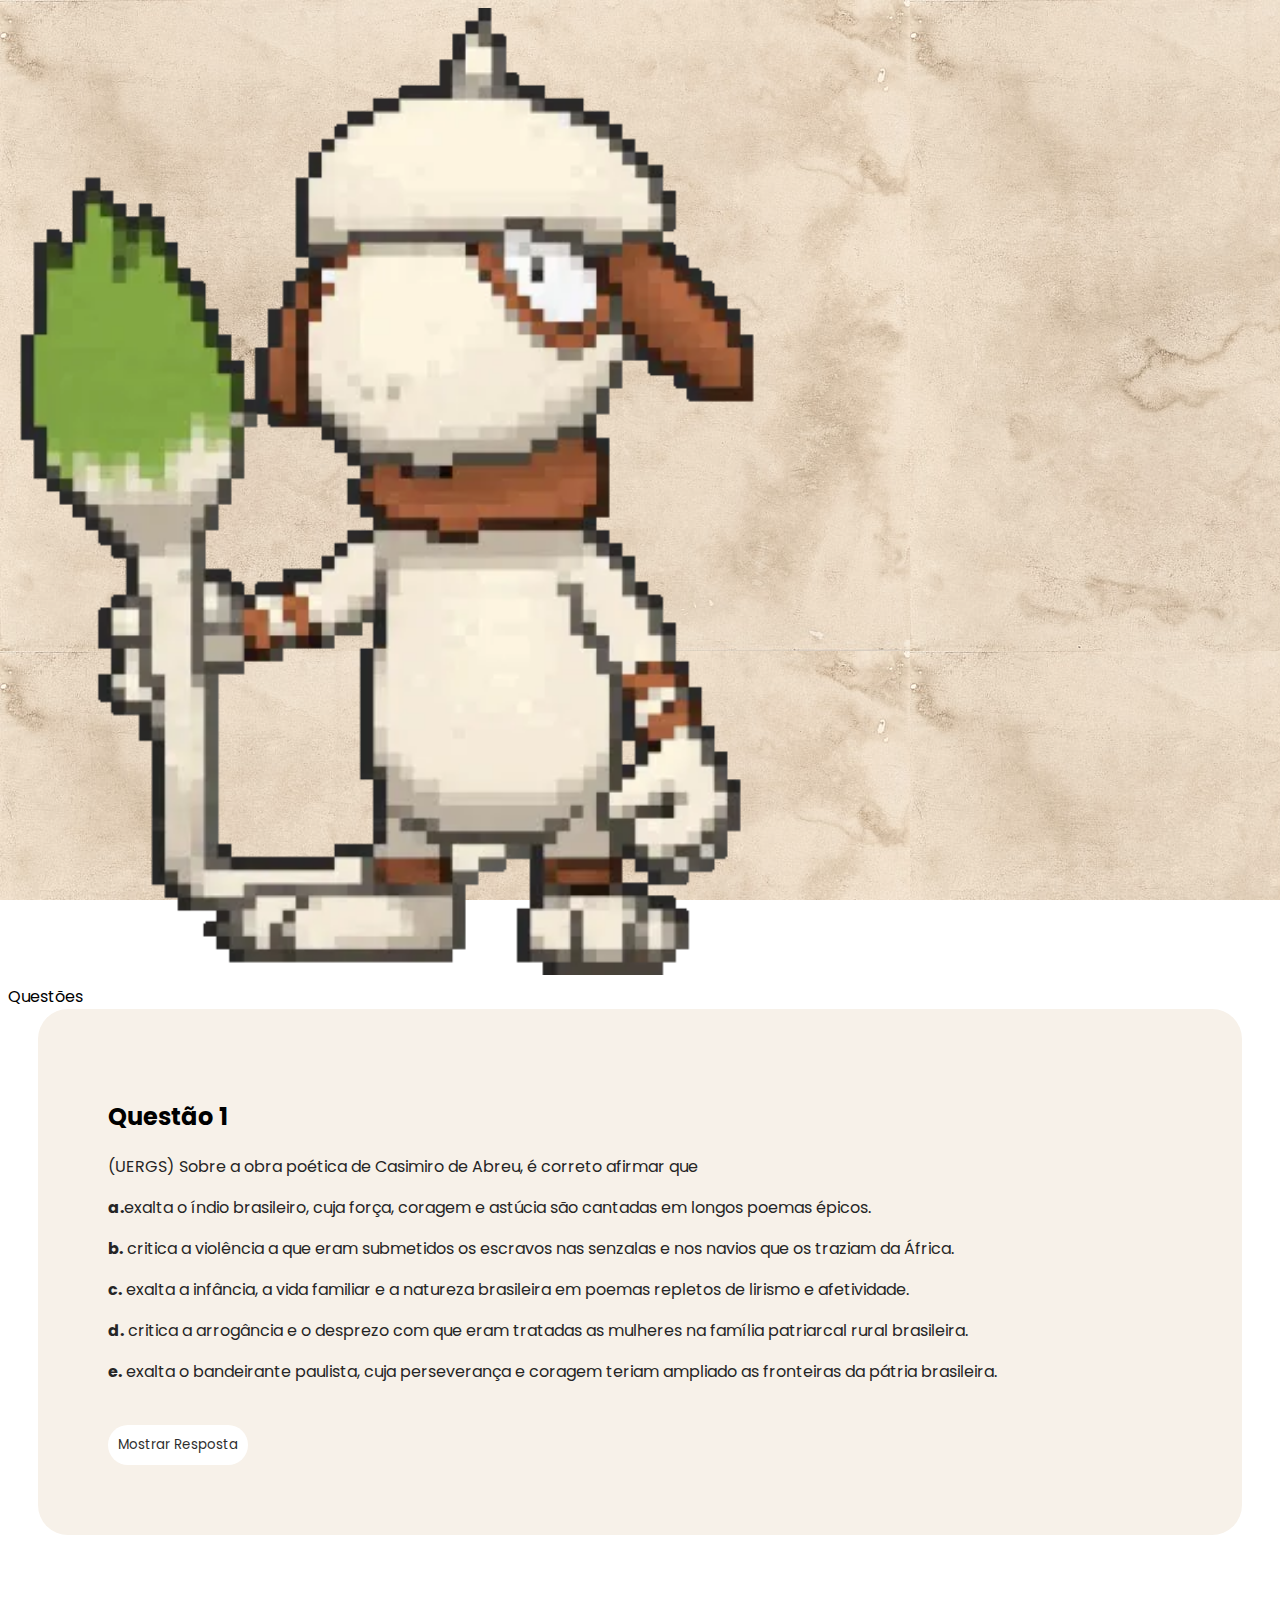
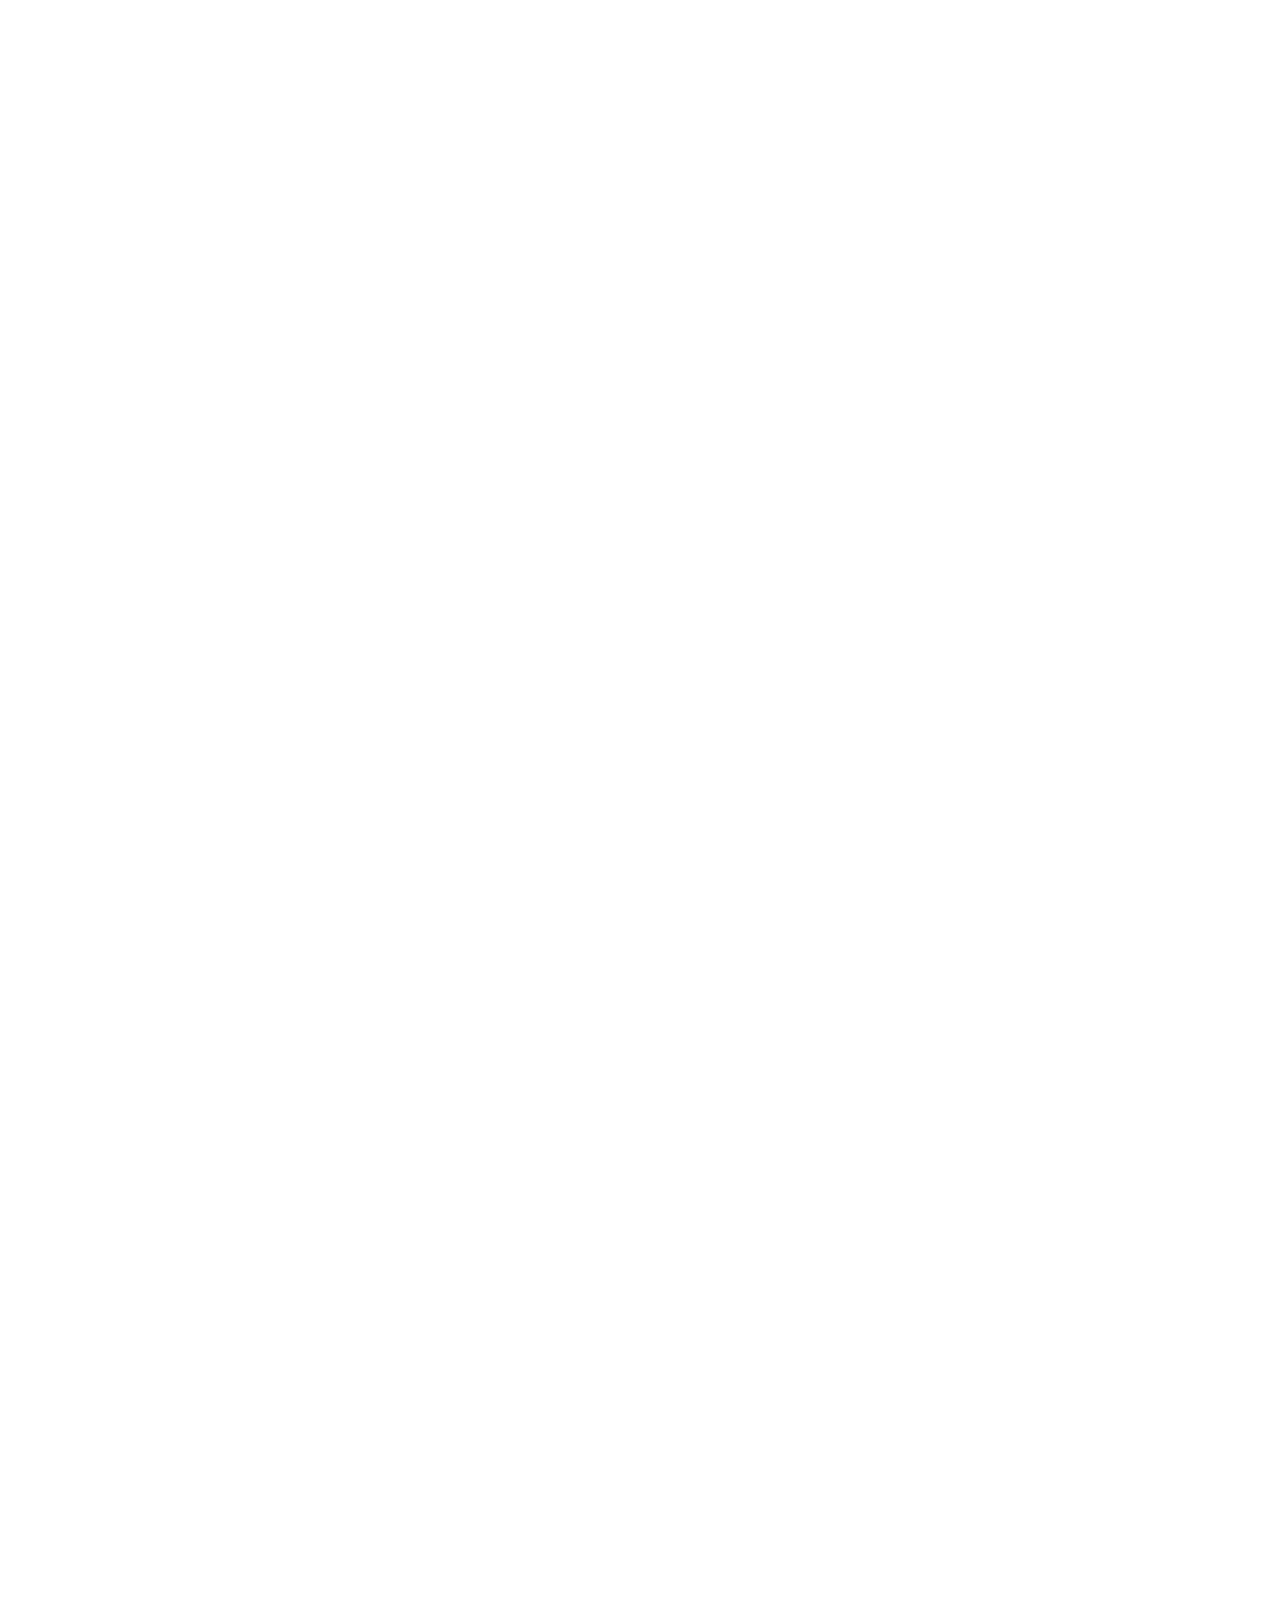
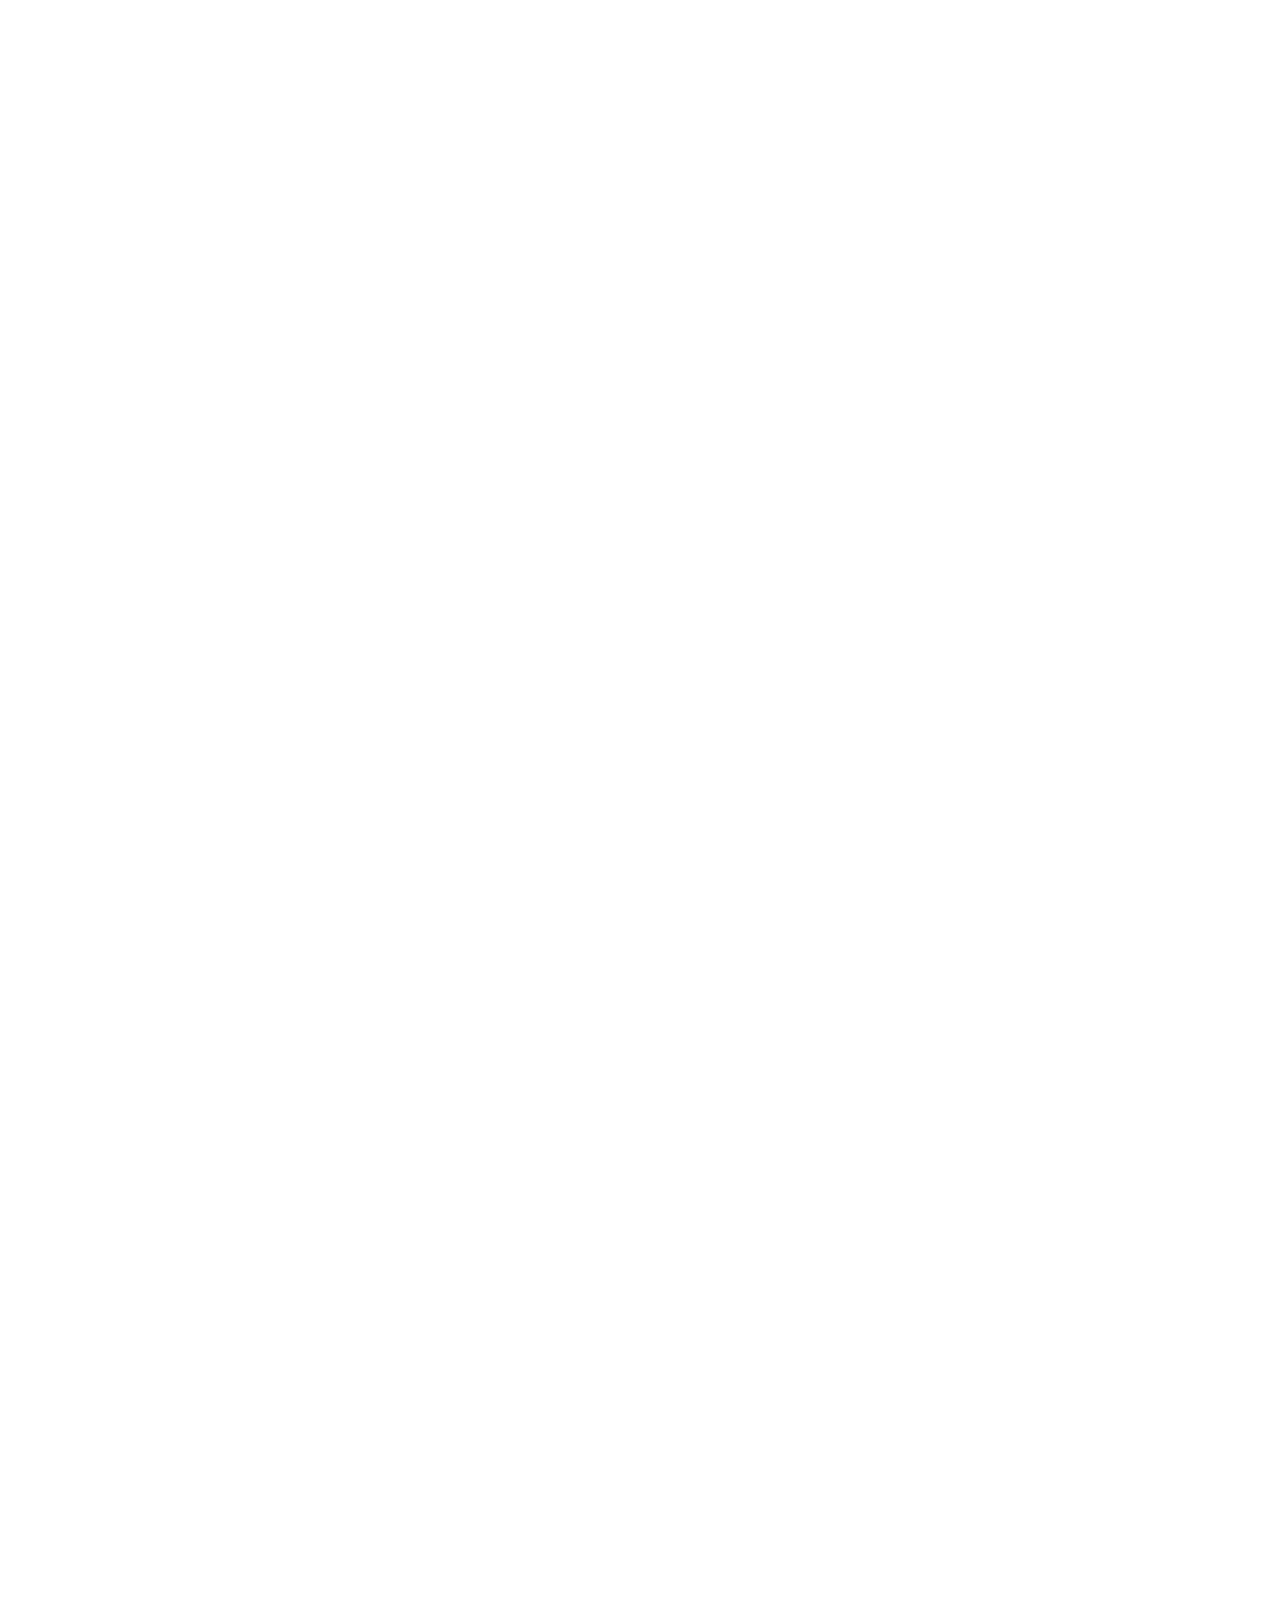
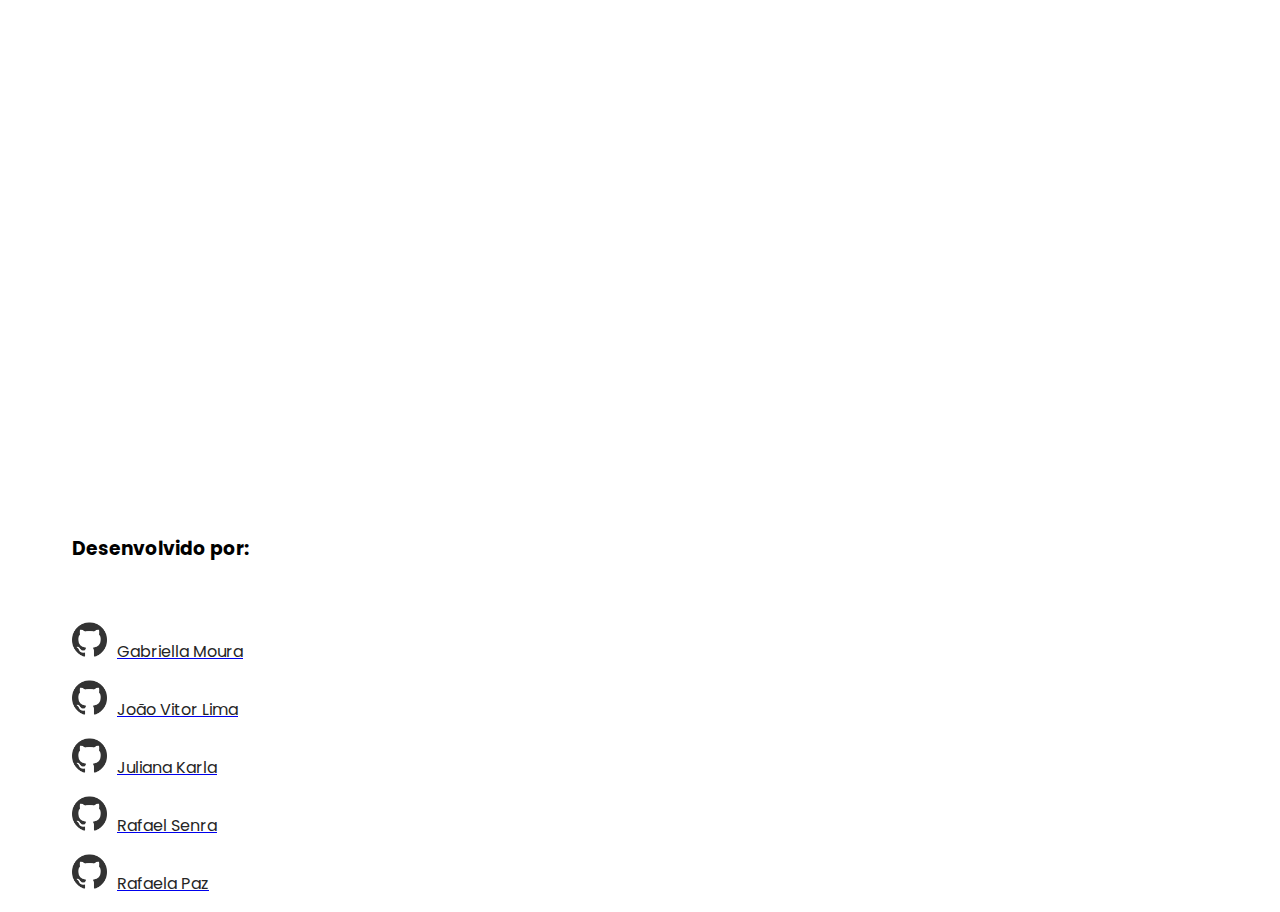
==== questoes.html @ 31fa58cc "Add files via upload" ====
<!DOCTYPE html>
<html data-wf-domain="fortress-template-free.webflow.io" data-wf-page="66fedc3fd1f116089b6322ae"
    data-wf-site="66fedc3fd1f116089b6322b8" lang="en" data-wf-locale="en" data-wf-collection="66fedc3fd1f116089b6322da"
    data-wf-item-slug="b192-space-tower">

<head>
    <meta charset="utf-8" />
    <title>Romantismo - Questões</title>
    <meta content="width=device-width, initial-scale=1" name="viewport" />
    <meta content="Webflow" name="generator" />
    <link
        href="https://cdn.prod.website-files.com/66fedc3fd1f116089b6322b8/css/fortress-template-free.webflow.54f806798.css"
        rel="stylesheet" type="text/css" />
    <link rel="shortcut icon" href="img/logo.png" type="image/x-icon"> <!-- foto da aba do site -->
    <link rel="icon" href="img/logo.png" sizes="32x32">
    <link rel="stylesheet" href="questoes.css">

</head>

<body>
    <div class="page-wrapper">
        <header class="header">
            <div class="container">
                <div class="open-nav">
                    <a href="index.html" class="nav__button w-inline-block">
                        <img class="gif" src="img/gif.gif" alt=""><!-- imagem do botão preto-->
                    </a>
                </div>
                <div class="top-bar">
                    <div class="">Questões</div>
                </div>

            </div>
        </header>
        <main class="sections">
            <div class="spacer-regular"></div>

            <div class="card ">
                <h2>Questão 1</h2>
                <p>(UERGS)
                    Sobre a obra poética de Casimiro de Abreu, é correto afirmar que </p>
                <p><b>a.</b>exalta o índio brasileiro, cuja força, coragem e astúcia são cantadas em longos poemas
                    épicos.</p>
                <p><b>b.</b> critica a violência a que eram submetidos os escravos nas senzalas e nos navios que os
                    traziam da
                    África.</p>
                <p><b>c.</b> exalta a infância, a vida familiar e a natureza brasileira em poemas repletos de lirismo e
                    afetividade.</p>

                <p><b>d.</b> critica a arrogância e o desprezo com que eram tratadas as mulheres na família patriarcal
                    rural
                    brasileira.</p>

                <p><b>e.</b> exalta o bandeirante paulista, cuja perseverança e coragem teriam ampliado as fronteiras da
                    pátria brasileira.</p>
                <br>
                <button class="show-answer">Mostrar Resposta</button>
                <p class="answer"><b>Alternativa “c”</b>.</p>
            </div>

            <br><br>
            <section class="section">
            <div class="card">
                <h2>Questão 2</h2>
                <p>São representantes do Ultrarromantismo brasileiro os seguintes escritores:</p>
                <p><b>a.</b>Castro Alves, Gonçalves Dias e Gonçalves de Magalhães.</p>
                <p><b>b.</b> Augusto dos Anjos, Sousândrade e Lord Byron.</p>
                <p><b>c.</b> José de Alencar, Alphonsus de Guimaraens e Raimundo Correia.</p>
                <p><b>d.</b> Álvares de Azevedo, Casimiro de Abreu e Fagundes Varela.</p>

                <br>
                <button class="show-answer">Mostrar Resposta</button>
                <p class="answer"><b>Alternativa “d”.</b></p>
            </div>
            </section>
            <br><br>
            <section class="section">
            <div class="card">
                <h2>Questão 3</h2>
                <p>Sobre o Condoreirismo, é incorreto afirmar:</p>
                <p><b>a.</b>Seu principal representante foi Castro Alves, o primeiro grande poeta social brasileiro.
                    Embora tenha sido um poeta engajado, Castro Alves soube conciliar as ideias de reforma social com os
                    procedimentos específicos da poesia, evitando assim que sua obra fosse apenas um mero panfleto
                    político.</p>
                <p><b>b.</b> O Condoreirismo, também chamado de corrente hugoana (alusão ao escritor francês Victor
                    Hugo), encontrou vários adeptos no Brasil, como Castro Alves, Pedro Luís, Pedro Calasãs e
                    Sousândrade.</p>
                <p><b>c.</b> A principal preocupação da poesia condoreira foi a defesa dos oprimidos socialmente: os
                    operários das indústrias e os camponeses.</p>

                <p><b>d.</b> A poesia condoreira estabeleceu um interessante contraponto com a poesia ufanista e
                    idealista realizada na primeira fase romântica, ressaltando os aspectos negativos do país, como a
                    escravidão dos negros.</p>

                <br>
                <button class="show-answer">Mostrar Resposta</button>
                <p class="answer"><b>Alternativa “c”</b>.</p>
            </div>
            </section>
            <br><br>
            <section class="section">
            <div class="card">
                <h2>Questão 4</h2>
                <h6>Navio Negreiro Castro Alves </h6>
                <br>
                <h6>Era um sonho dantesco... O tombadilho</h6>
                <h6>Que das luzernas avermelha o brilho, </h6>
                <h6>Que das luzernas avermelha o brilho, </h6>
                <h6>Em sangue a se banhar. </h6>
                <h6>Tinir de ferros... estalar do açoite... </h6>
                <h6>Legiões de homens negros como a noite,</h6>
                <h6>Horrendos a dançar... </h6>
                <h6>Negras mulheres, suspendendo às tetas </h6>
                <h6>Magras crianças, cujas bocas pretas</h6>
                <h6>Rega o sangue das mães:</h6>
                <h6>Outras, moças... mas nuas, espantadas,</h6>
                <h6>No turbilhão de espectros arrastadas,</h6>
                <h6>Em ânsia e mágoas vãs.</h6>
                <h6>Presa nos elos de uma só cadeia,</h6>
                <h6>A multidão faminta cambaleia,</h6>
                <h6>E chora e dança ali!</h6>
                <h6>Um de raiva delira, outro enlouquece...</h6>
                <h6>Outro, que de martírios embrutece, </h6>
                <h6>Cantando, geme e ri!</h6>
                <br>
                <h6>No entanto o capitão manda a manobra</h6>
                <h6>E após, fitando o céu que se desdobra</h6>
                <h6>Tão puro sobre o mar, </h6>
                <h6>Diz do fumo entre os densos nevoeiros:</h6>
                <h6>"Vibrai rijo o chicote, marinheiros!</h6>
                <h6>Fazei-os mais dançar!..."</h6>
                <p>Com base no poema apresentado acima, assinale a opção correta.</p>
                <p><b>a.</b>O estilo, a seleção lexical e a sintaxe do poema prenunciam características do modernismo
                    literário.</p>
                <p><b>b.</b> Da temática do poema permite-se concluir que se trata de um exemplo de poesia condoreira,
                    em que a emoção é utilizada para reforçar a denúncia que se pretende empreender.</p>
                <p><b>c.</b> Por focalizar um problema social, o poema é predominantemente dissertativo.</p>

                <p><b>d.</b> O esquema de rimas apresentado no poema pode ser representado por AABBCC.</p>

                <br>
                <button class="show-answer">Mostrar Resposta</button>
                <p class="answer"><b>Alternativa “b”</b>.</p>
            </div>
            </section>
            <br><br>
            <section class="section">
            <div class="card">
                <h2>Questão 5</h2>
                <p>Sobre o Ultrarromantismo, podemos afirmar:</p>
                <p><b>I.</b>Rompendo com a tradição literária nacionalista, o Ultrarromantismo, também denominado
                    segunda geração romântica, foi marcado pelo subjetivismo, presente nas temáticas amor e morte,
                    dúvida e ironia, entusiasmo e tédio.</p>
                <p><b>II.</b> A poesia ultrarromântica estabelece um interessante contraponto com a poesia ufanista e
                    idealista realizada na primeira fase romântica, ressaltando os aspectos negativos do país, como a
                    escravidão dos negros.</p>
                <p><b>III.</b> As principais características do Ultrarromantismo são o subjetivismo, o egocentrismo e o
                    sentimentalismo, aspectos que distanciavam os ultrarromânticos dos poetas da primeira geração do
                    Romantismo.</p>

                <p><b>IV.</b> O Ultrarromantismo aprofunda a narração de costumes contemporâneos, refletindo o ideal
                    positivista de dissecar o comportamento humano.</p>
                <br>
                <p><b>a.</b>I e III estão corretas.</p>
                <p><b>b.</b> II e IV estão corretas.</p>
                <p><b>c.</b> Todas as alternativas estão corretas.</p>
                <p><b>d.</b> II, III e IV estão corretas.</p>
                <p><b>e.</b> I e II estão corretas.</p>
                <br>
                <button class="show-answer">Mostrar Resposta</button>
                <p class="answer"><b>Alternativa “a”</b>.</p>
            </div>
            </section>


    </div>
    <div class="spacer-small"></div>
    </main>
    <footer class="footer">
        <div class="container">
            <div class="footer__content">
                <div class="footer__main">
                    <div class="footer__cta">
                        <div class="devs">
                            <h3 class="heading-medium">Desenvolvido por:</h3>
                            <br>
                            <a href="https://github.com/GabriellaMoura7">
                                <p class="text-xlarge c1-75"><img class="github" src="img/logoGithub.png"
                                        alt="">Gabriella Moura</p>
                            </a>
                            <a href="https://github.com/john-lima17">
                                <p class="text-xlarge c1-75"><img class="github" src="img/logoGithub.png" alt="">João
                                    Vitor Lima</p>
                            </a>
                            <a href="https://github.com/maxiecuti">
                                <p class="text-xlarge c1-75"><img class="github" src="img/logoGithub.png" alt="">Juliana
                                    Karla</p>
                            </a>
                            <a href="https://github.com/Khallizi02">
                                <p class="text-xlarge c1-75"><img class="github" src="img/logoGithub.png" alt="">Rafael
                                    Senra </p>
                            </a>
                            <a href="https://github.com/Blightpb">
                                <p class="text-xlarge c1-75"><img class="github" src="img/logoGithub.png" alt="">Rafaela
                                    Paz</p>
                            </a>
                        </div>
                    </div>
                </div>
                <div>
                </div>
            </div>
    </footer>
    </div>
    <script src="script.js"></script>
    <script src="scriptQuestoes.js"></script>
</body>

</html>
---- questoes.css ----
@import url('https://fonts.googleapis.com/css2?family=Poppins:wght@300;400;500&display=swap');

* {
    padding: 0;
    box-sizing: border-box;
    font-family: 'Poppins', sans-serif;
    -webkit-font-smoothing: antialiased;
    -moz-osx-font-smoothing: grayscale;
    
}

body {
    background-image: url(topicos/fundo.png);
    background-attachment: fixed;
    
}

.github {
    width: 35px;
    height: 35px;
    margin-right: 10px;
    opacity: 80%;
}

.devs {
    margin-left: 64px;
}

.text-xlarge.c1-75{
    transition: all 0.2s ease-in;
}
.text-xlarge.c1-75:hover{
    color: rgb(155, 130, 105);
    text-decoration-line: underline;
    transition: all 0.2s ease-in;
}

.gif {
    width: 60%;
    margin-right: 4px;
    margin-bottom: 2px;
    transition: all 0.2s ease-in;
}

.gif:hover {
    transform: scale(90%);
    transition: all 0.2s ease-in;
}

.nav__button {
    transition: all 0.2s ease-in;
}

.nav__button:hover {
    transform: scale(90%);
    transition: all 0.2s ease-in;
}

.w-inline-block {
    transition: all 0.2s ease-in;
}

.w-inline-block:hover {
    transform: scale(90%);
    transition: all 0.2s ease-in;
}

u {
    color: rgb(118, 93, 69);
    transition: all 0.1s ease-in;
}

u:hover {
    color: rgb(41, 41, 41);
    transition: all 0.1s ease-in;
}

.subtitulo {
    font-size: 30px;
    color: black;
}

@media(min-width: 768px) {
    .mobile-only {
        display: none
    }
}

@media(max-width: 768px) {
    .desktop-only {
        display: none
    }
}

.section {
    opacity: 0;
    transform: translateY(20px);
    transition: opacity 1.0s ease-out, transform 1.0s ease-out;
}

b {
    color: rgb(37, 37, 37);
}
p {
    color: rgb(37, 37, 37);
}

.card {
    background-color: #f7f1e9;
    border-radius: 30px;
    align-items: center;
    margin-left: 30px;
    margin-right: 30px;
    padding: 70px;
    
}
.answer {
    display: none;
    color: rgb(37, 37, 37);
    margin-top: 10px;
}
.show-answer {
    background-color: #ffffff;
    color: rgb(46, 46, 46);
    border: none;
    padding: 10px;
    border-radius: 40px;
    cursor: pointer;
    transition: all 0.2s ease-in;
}
.show-answer:hover {
    color: #ffffff;
    background-color: rgb(155, 130, 105);
    transition: all 0.2s ease-in;
}
@media (max-width: 600px) {
    .card {
        max-width: 100%;
        padding: 15px;
    }
    .show-answer {
        padding: 8px;
    }
}
h6{
    text-align: center;
}
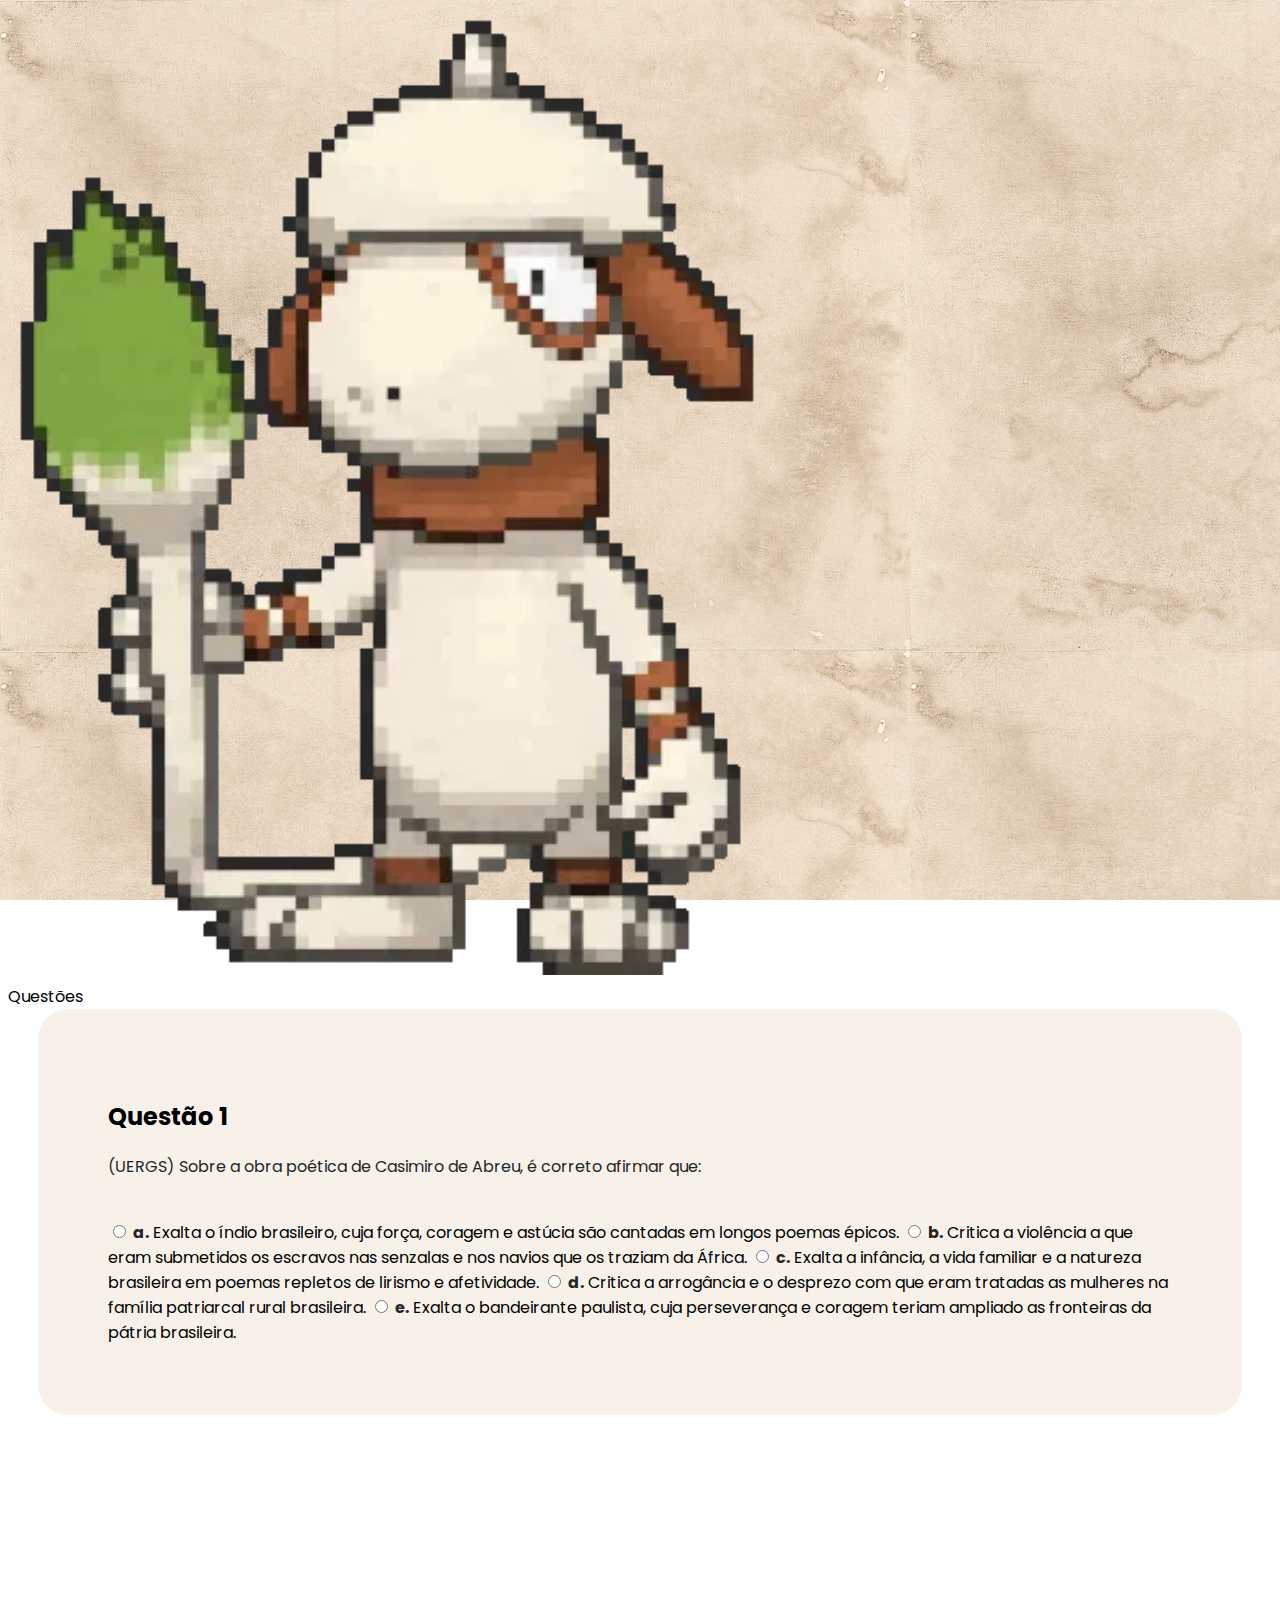
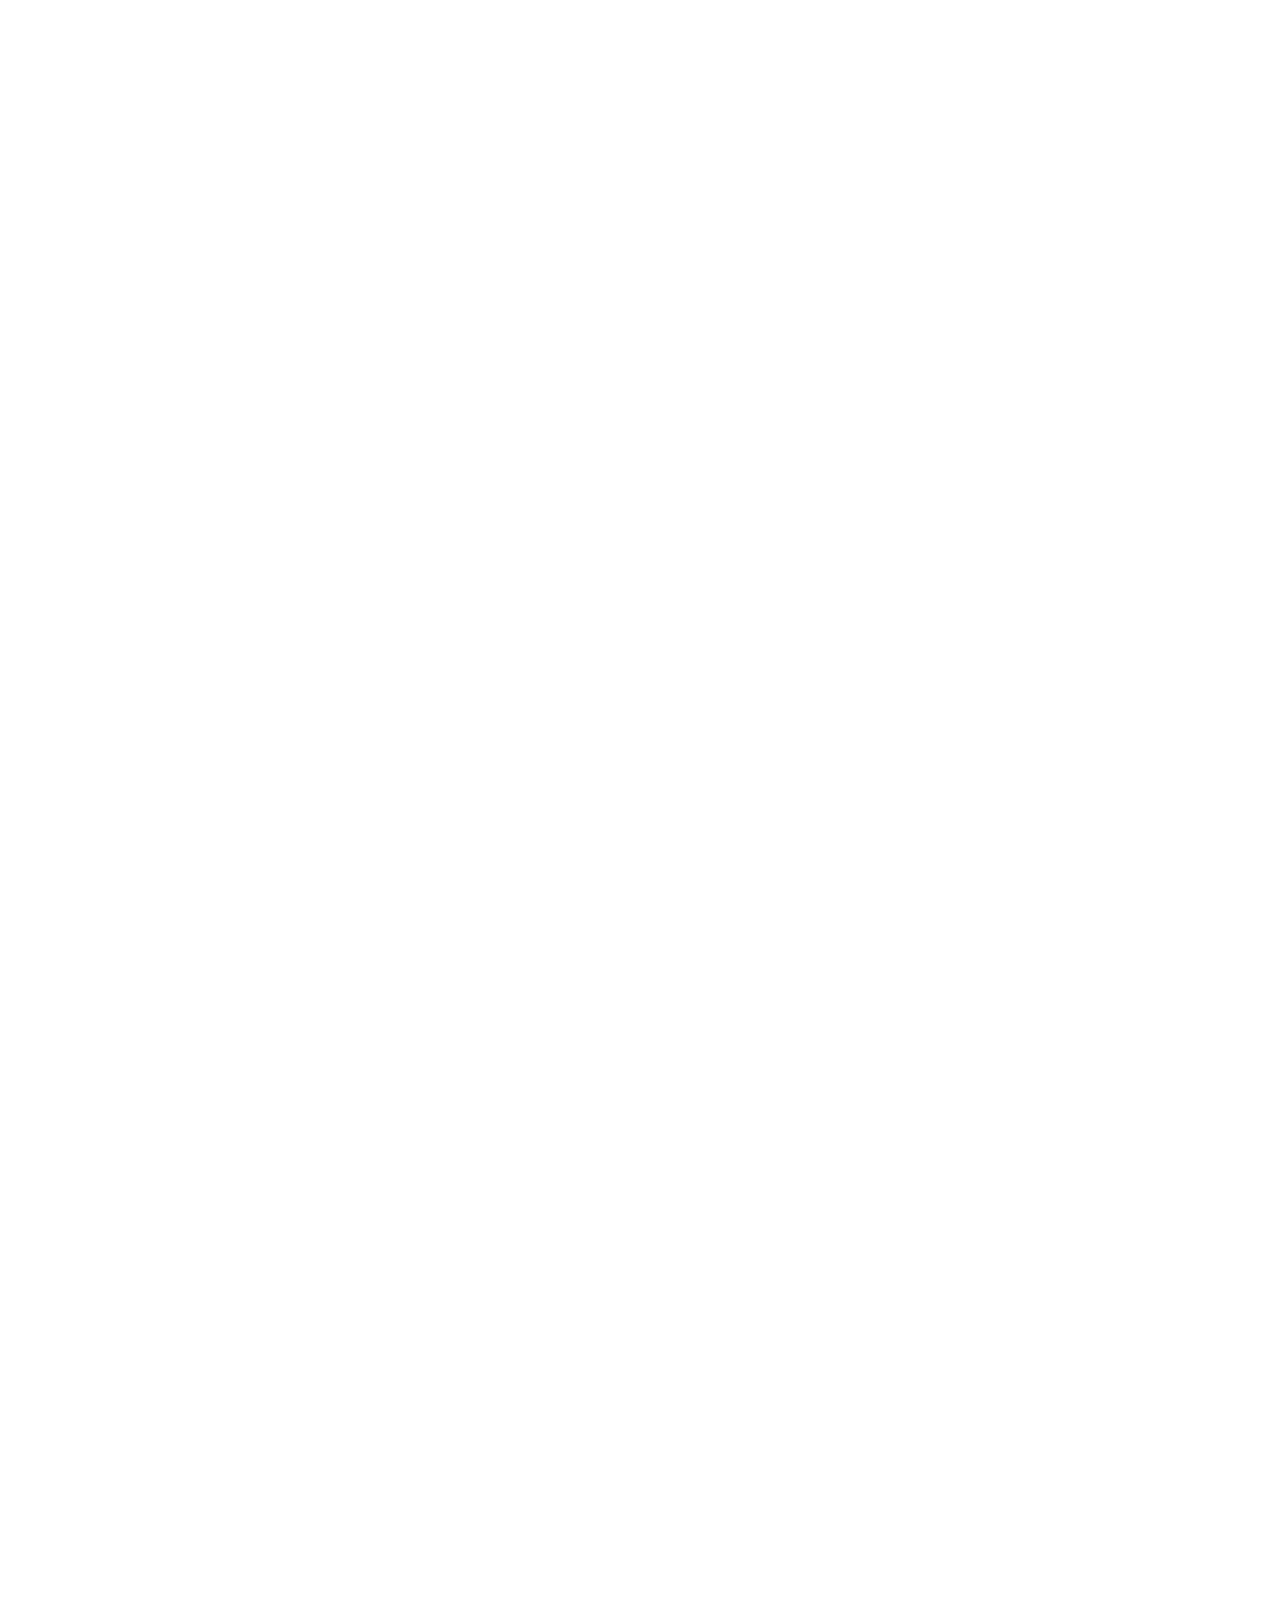
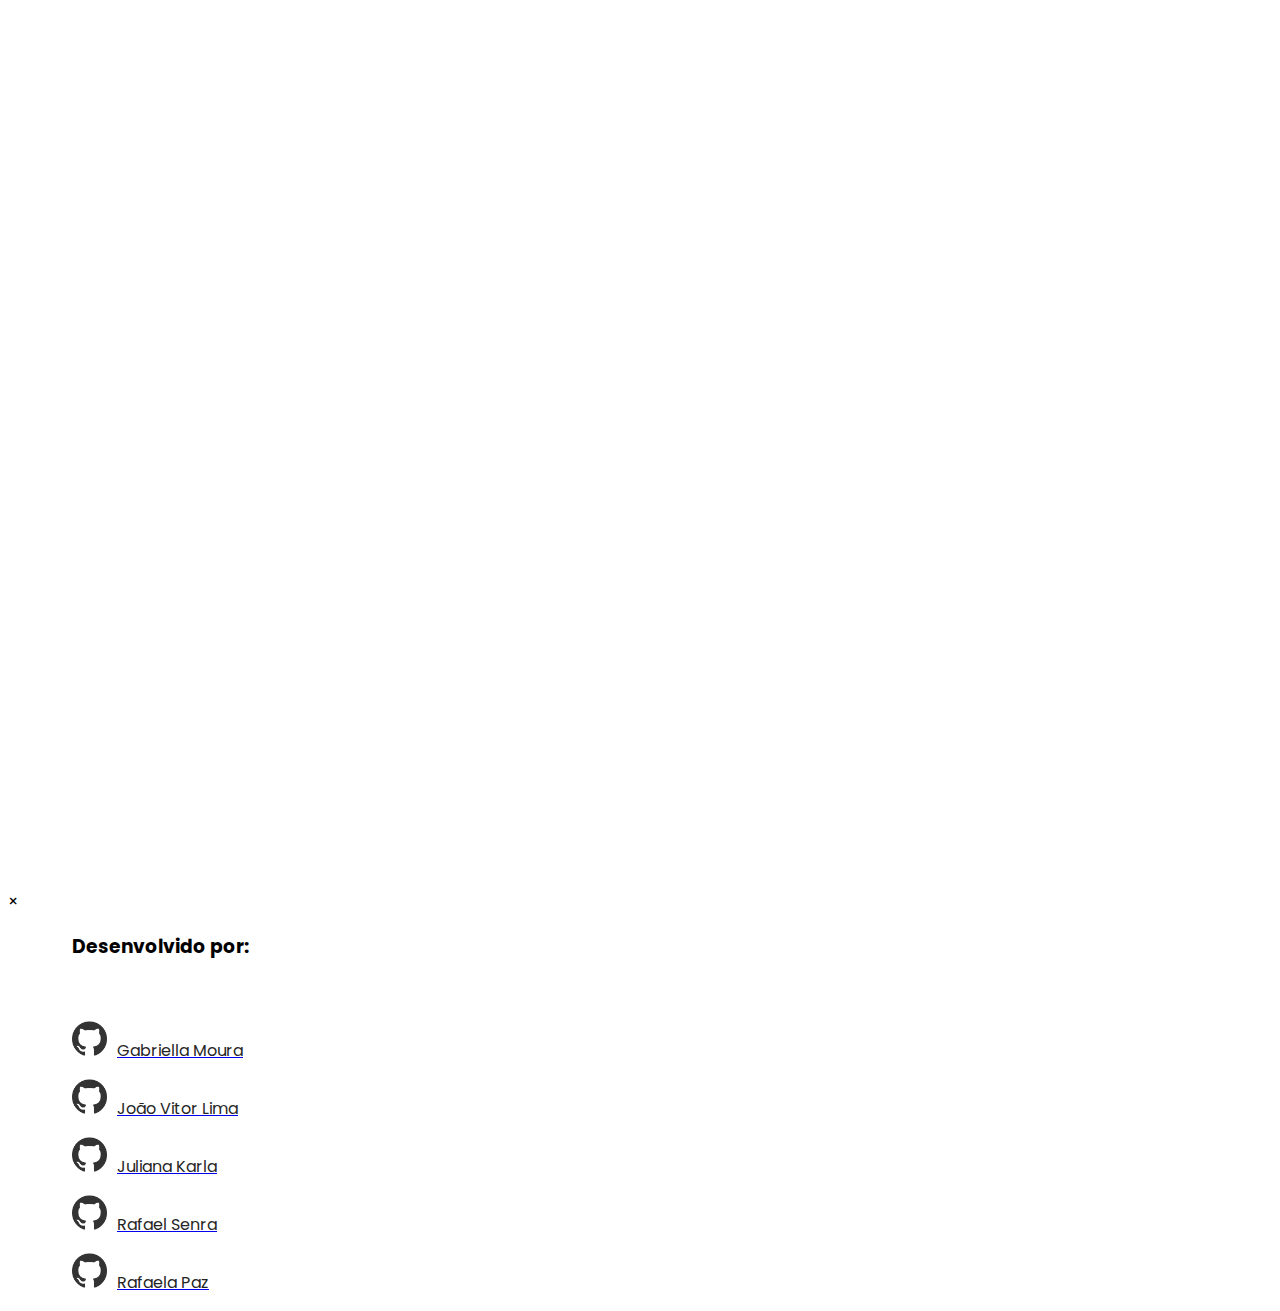
==== commit 66987b03: "Update questoes.html" ====
--- a/questoes.html
+++ b/questoes.html
@@ -35,144 +35,176 @@
         <main class="sections">
             <div class="spacer-regular"></div>
 
-            <div class="card ">
+            <div class="card question ">
                 <h2>Questão 1</h2>
                 <p>(UERGS)
-                    Sobre a obra poética de Casimiro de Abreu, é correto afirmar que </p>
-                <p><b>a.</b>exalta o índio brasileiro, cuja força, coragem e astúcia são cantadas em longos poemas
-                    épicos.</p>
-                <p><b>b.</b> critica a violência a que eram submetidos os escravos nas senzalas e nos navios que os
+                    Sobre a obra poética de Casimiro de Abreu, é correto afirmar que: </p><br>
+                <label><input type="radio" name="q1" value="errado"> <b>a.</b> Exalta o índio
+                    brasileiro, cuja força, coragem e
+                    astúcia são cantadas em longos poemas
+                    épicos.</label>
+
+                <label><input type="radio" name="q1" value="errado"> <b>b.</b> Critica a violência a que eram submetidos
+                    os
+                    escravos nas senzalas e nos navios que os
                     traziam da
-                    África.</p>
-                <p><b>c.</b> exalta a infância, a vida familiar e a natureza brasileira em poemas repletos de lirismo e
-                    afetividade.</p>
-
-                <p><b>d.</b> critica a arrogância e o desprezo com que eram tratadas as mulheres na família patriarcal
+                    África.</label>
+
+                <label><input type="radio" name="q1" value="certo"> <b>c.</b> Exalta a infância, a vida familiar e a
+                    natureza
+                    brasileira em poemas repletos de lirismo e
+                    afetividade.</label>
+
+                <label><input type="radio" name="q1" value="errado"> <b>d.</b> Critica a arrogância e o desprezo com que
+                    eram
+                    tratadas as mulheres na família patriarcal
                     rural
-                    brasileira.</p>
-
-                <p><b>e.</b> exalta o bandeirante paulista, cuja perseverança e coragem teriam ampliado as fronteiras da
-                    pátria brasileira.</p>
-                <br>
-                <button class="show-answer">Mostrar Resposta</button>
-                <p class="answer"><b>Alternativa “c”</b>.</p>
-            </div>
-
-            <br><br>
-            <section class="section">
-            <div class="card">
-                <h2>Questão 2</h2>
-                <p>São representantes do Ultrarromantismo brasileiro os seguintes escritores:</p>
-                <p><b>a.</b>Castro Alves, Gonçalves Dias e Gonçalves de Magalhães.</p>
-                <p><b>b.</b> Augusto dos Anjos, Sousândrade e Lord Byron.</p>
-                <p><b>c.</b> José de Alencar, Alphonsus de Guimaraens e Raimundo Correia.</p>
-                <p><b>d.</b> Álvares de Azevedo, Casimiro de Abreu e Fagundes Varela.</p>
-
-                <br>
-                <button class="show-answer">Mostrar Resposta</button>
-                <p class="answer"><b>Alternativa “d”.</b></p>
-            </div>
-            </section>
-            <br><br>
-            <section class="section">
-            <div class="card">
-                <h2>Questão 3</h2>
-                <p>Sobre o Condoreirismo, é incorreto afirmar:</p>
-                <p><b>a.</b>Seu principal representante foi Castro Alves, o primeiro grande poeta social brasileiro.
-                    Embora tenha sido um poeta engajado, Castro Alves soube conciliar as ideias de reforma social com os
-                    procedimentos específicos da poesia, evitando assim que sua obra fosse apenas um mero panfleto
-                    político.</p>
-                <p><b>b.</b> O Condoreirismo, também chamado de corrente hugoana (alusão ao escritor francês Victor
-                    Hugo), encontrou vários adeptos no Brasil, como Castro Alves, Pedro Luís, Pedro Calasãs e
-                    Sousândrade.</p>
-                <p><b>c.</b> A principal preocupação da poesia condoreira foi a defesa dos oprimidos socialmente: os
-                    operários das indústrias e os camponeses.</p>
-
-                <p><b>d.</b> A poesia condoreira estabeleceu um interessante contraponto com a poesia ufanista e
-                    idealista realizada na primeira fase romântica, ressaltando os aspectos negativos do país, como a
-                    escravidão dos negros.</p>
-
-                <br>
-                <button class="show-answer">Mostrar Resposta</button>
-                <p class="answer"><b>Alternativa “c”</b>.</p>
-            </div>
-            </section>
-            <br><br>
-            <section class="section">
-            <div class="card">
-                <h2>Questão 4</h2>
-                <h6>Navio Negreiro Castro Alves </h6>
-                <br>
-                <h6>Era um sonho dantesco... O tombadilho</h6>
-                <h6>Que das luzernas avermelha o brilho, </h6>
-                <h6>Que das luzernas avermelha o brilho, </h6>
-                <h6>Em sangue a se banhar. </h6>
-                <h6>Tinir de ferros... estalar do açoite... </h6>
-                <h6>Legiões de homens negros como a noite,</h6>
-                <h6>Horrendos a dançar... </h6>
-                <h6>Negras mulheres, suspendendo às tetas </h6>
-                <h6>Magras crianças, cujas bocas pretas</h6>
-                <h6>Rega o sangue das mães:</h6>
-                <h6>Outras, moças... mas nuas, espantadas,</h6>
-                <h6>No turbilhão de espectros arrastadas,</h6>
-                <h6>Em ânsia e mágoas vãs.</h6>
-                <h6>Presa nos elos de uma só cadeia,</h6>
-                <h6>A multidão faminta cambaleia,</h6>
-                <h6>E chora e dança ali!</h6>
-                <h6>Um de raiva delira, outro enlouquece...</h6>
-                <h6>Outro, que de martírios embrutece, </h6>
-                <h6>Cantando, geme e ri!</h6>
-                <br>
-                <h6>No entanto o capitão manda a manobra</h6>
-                <h6>E após, fitando o céu que se desdobra</h6>
-                <h6>Tão puro sobre o mar, </h6>
-                <h6>Diz do fumo entre os densos nevoeiros:</h6>
-                <h6>"Vibrai rijo o chicote, marinheiros!</h6>
-                <h6>Fazei-os mais dançar!..."</h6>
-                <p>Com base no poema apresentado acima, assinale a opção correta.</p>
-                <p><b>a.</b>O estilo, a seleção lexical e a sintaxe do poema prenunciam características do modernismo
-                    literário.</p>
-                <p><b>b.</b> Da temática do poema permite-se concluir que se trata de um exemplo de poesia condoreira,
-                    em que a emoção é utilizada para reforçar a denúncia que se pretende empreender.</p>
-                <p><b>c.</b> Por focalizar um problema social, o poema é predominantemente dissertativo.</p>
-
-                <p><b>d.</b> O esquema de rimas apresentado no poema pode ser representado por AABBCC.</p>
-
-                <br>
-                <button class="show-answer">Mostrar Resposta</button>
-                <p class="answer"><b>Alternativa “b”</b>.</p>
-            </div>
-            </section>
-            <br><br>
-            <section class="section">
-            <div class="card">
-                <h2>Questão 5</h2>
-                <p>Sobre o Ultrarromantismo, podemos afirmar:</p>
-                <p><b>I.</b>Rompendo com a tradição literária nacionalista, o Ultrarromantismo, também denominado
-                    segunda geração romântica, foi marcado pelo subjetivismo, presente nas temáticas amor e morte,
-                    dúvida e ironia, entusiasmo e tédio.</p>
-                <p><b>II.</b> A poesia ultrarromântica estabelece um interessante contraponto com a poesia ufanista e
-                    idealista realizada na primeira fase romântica, ressaltando os aspectos negativos do país, como a
-                    escravidão dos negros.</p>
-                <p><b>III.</b> As principais características do Ultrarromantismo são o subjetivismo, o egocentrismo e o
-                    sentimentalismo, aspectos que distanciavam os ultrarromânticos dos poetas da primeira geração do
-                    Romantismo.</p>
-
-                <p><b>IV.</b> O Ultrarromantismo aprofunda a narração de costumes contemporâneos, refletindo o ideal
-                    positivista de dissecar o comportamento humano.</p>
-                <br>
-                <p><b>a.</b>I e III estão corretas.</p>
-                <p><b>b.</b> II e IV estão corretas.</p>
-                <p><b>c.</b> Todas as alternativas estão corretas.</p>
-                <p><b>d.</b> II, III e IV estão corretas.</p>
-                <p><b>e.</b> I e II estão corretas.</p>
-                <br>
-                <button class="show-answer">Mostrar Resposta</button>
-                <p class="answer"><b>Alternativa “a”</b>.</p>
-            </div>
-            </section>
-
-
+                    brasileira.</label>
+
+                <label><input type="radio" name="q1" value="errado"> <b>e.</b> Exalta o bandeirante paulista, cuja
+                    perseverança e
+                    coragem teriam ampliado as fronteiras da
+                    pátria brasileira.</label>
+            </div>
+
+            <br><br>
+            <section class="section">
+                <div class="card question ">
+                    <h2>Questão 2</h2>
+                    <p>São representantes do Ultrarromantismo brasileiro os seguintes escritores:</p><br>
+                    <label><input type="radio" name="q2" value="errado"> <b>a.</b> Castro Alves, Gonçalves Dias e
+                        Gonçalves de Magalhães.</label>
+
+                    <label><input type="radio" name="q2" value="errado"> <b>b.</b> Augusto dos Anjos, Sousândrade e Lord
+                        Byron.</label>
+
+                    <label><input type="radio" name="q2" value="errado"> <b>c.</b> José de Alencar, Alphonsus de
+                        Guimaraens e Raimundo Correia.</label>
+
+                    <label><input type="radio" name="q2" value="certo"> <b>d.</b> Álvares de Azevedo, Casimiro de Abreu
+                        e Fagundes Varela.</label>
+
+                </div>
+            </section>
+            <br><br>
+            <section class="section">
+                <div class="card question ">
+                    <h2>Questão 3</h2>
+                    <p>Sobre o Condoreirismo, é incorreto afirmar:</p><br>
+                    <label><input type="radio" name="q3" value="errado"> <b>a.</b> Seu principal representante foi
+                        Castro Alves, o primeiro grande poeta social brasileiro.
+                        Embora tenha sido um poeta engajado, Castro Alves soube conciliar as ideias de reforma social
+                        com os
+                        procedimentos específicos da poesia, evitando assim que sua obra fosse apenas um mero panfleto
+                        político.</label>
+
+                    <label><input type="radio" name="q3" value="errado"> <b>b.</b> O Condoreirismo, também chamado de
+                        corrente hugoana (alusão ao escritor francês Victor
+                        Hugo), encontrou vários adeptos no Brasil, como Castro Alves, Pedro Luís, Pedro Calasãs e
+                        Sousândrade.</label>
+
+                    <label><input type="radio" name="q3" value="certo"> <b>c.</b> A principal preocupação da poesia
+                        condoreira foi a defesa dos oprimidos socialmente: os
+                        operários das indústrias e os camponeses.</label>
+
+                    <label><input type="radio" name="q3" value="errado"> <b>d.</b> A poesia condoreira estabeleceu um
+                        interessante contraponto com a poesia ufanista e
+                        idealista realizada na primeira fase romântica, ressaltando os aspectos negativos do país, como
+                        a
+                        escravidão dos negros.</label>
+
+                </div>
+            </section>
+            <br><br>
+            <section class="section">
+                <div class="card question ">
+                    <h2>Questão 4</h2>
+                    <p>Sobre o Ultrarromantismo, podemos afirmar:</p><br>
+                    <p><b>I.</b>Rompendo com a tradição literária nacionalista, o Ultrarromantismo, também denominado
+                        segunda geração romântica, foi marcado pelo subjetivismo, presente nas temáticas amor e morte,
+                        dúvida e ironia, entusiasmo e tédio.</p>
+                    <p><b>II.</b> A poesia ultrarromântica estabelece um interessante contraponto com a poesia ufanista
+                        e
+                        idealista realizada na primeira fase romântica, ressaltando os aspectos negativos do país, como
+                        a
+                        escravidão dos negros.</p>
+                    <p><b>III.</b> As principais características do Ultrarromantismo são o subjetivismo, o egocentrismo
+                        e o
+                        sentimentalismo, aspectos que distanciavam os ultrarromânticos dos poetas da primeira geração do
+                        Romantismo.</p>
+
+                    <p><b>IV.</b> O Ultrarromantismo aprofunda a narração de costumes contemporâneos, refletindo o ideal
+                        positivista de dissecar o comportamento humano.</p>
+                    <br>
+                    <label><input type="radio" name="q4" value="certo"> <b>a.</b> I e III estão corretas.</label>
+
+                    <label><input type="radio" name="q4" value="errado"> <b>b.</b> II e IV estão corretas.</label>
+
+                    <label><input type="radio" name="q4" value="errado"> <b>c.</b> Todas as alternativas estão
+                        corretas.</label>
+
+                    <label><input type="radio" name="q4" value="errado"> <b>d.</b> II, III e IV estão corretas.</label>
+
+                    <label><input type="radio" name="q4" value="errado"> <b>e.</b> I e II estão corretas.</label>
+
+                </div>
+            </section>
+            <br><br>
+            <section class="section">
+                <div class="card question ">
+                    <h2>Questão 5</h2>
+                    <p>O Romantismo brasileiro teve início em um momento histórico de grandes transformações nas esferas
+                        políticas e sociais desta nação. A busca pela implantação de um projeto marcado pela identidade
+                        nacional foi expressa por artistas que constituíram três gerações literárias.</p><br>
+                    <p>A opção que corresponde às características da primeira geração romântica é:
+                    </p><br>
+                    <label><input type="radio" name="q5" value="errado"> <b>a.</b> Pessimismo / mal do século</label>
+
+                    <label><input type="radio" name="q5" value="certo"> <b>b.</b> Nacionalismo / Indianismo</label>
+
+                    <label><input type="radio" name="q5" value="errado"> <b>c.</b>
+                        Historicismo / Medievalismo</label>
+
+                    <label><input type="radio" name="q5" value="errado"> <b>d.</b>
+                        Dualidade / Contradição</label>
+
+                    <label><input type="radio" name="q5" value="errado"> <b>e.</b>
+                        Racionalismo / Imitação</label>
+                </div>
+            </section>
+            <br><br>
+            <section class="section">
+                <div class="card question ">
+                    <h2>Questão 5</h2>
+                    <p>O Romantismo brasileiro teve início em um momento histórico de grandes transformações nas esferas
+                        políticas e sociais desta nação. A busca pela implantação de um projeto marcado pela identidade
+                        nacional foi expressa por artistas que constituíram três gerações literárias.</p><br>
+                    <p>A opção que corresponde às características da primeira geração romântica é:
+                    </p><br>
+                    <label><input type="radio" name="q5" value="errado"> <b>a.</b> Pessimismo / mal do século</label>
+
+                    <label><input type="radio" name="q5" value="certo"> <b>b.</b> Nacionalismo / Indianismo</label>
+
+                    <label><input type="radio" name="q5" value="errado"> <b>c.</b>
+                        Historicismo / Medievalismo</label>
+
+                    <label><input type="radio" name="q5" value="errado"> <b>d.</b>
+                        Dualidade / Contradição</label>
+
+                    <label><input type="radio" name="q5" value="errado"> <b>e.</b>
+                        Racionalismo / Imitação</label>
+                </div>
+            </section>
+            <br><br>
+            <section class="section"><button onclick="calcularPontuacao()">Ver Resultado</button></section>
+            <div id="resultadoModal" class="modal">
+                <div class="modal-content">
+                    <span class="close" onclick="fecharModal()">&times;</span>
+                    <p id="resultado"></p>
+                </div>
+            </div>
+
+    </div>
     </div>
     <div class="spacer-small"></div>
     </main>
@@ -216,4 +248,4 @@
     <script src="scriptQuestoes.js"></script>
 </body>
 
-</html>+</html>
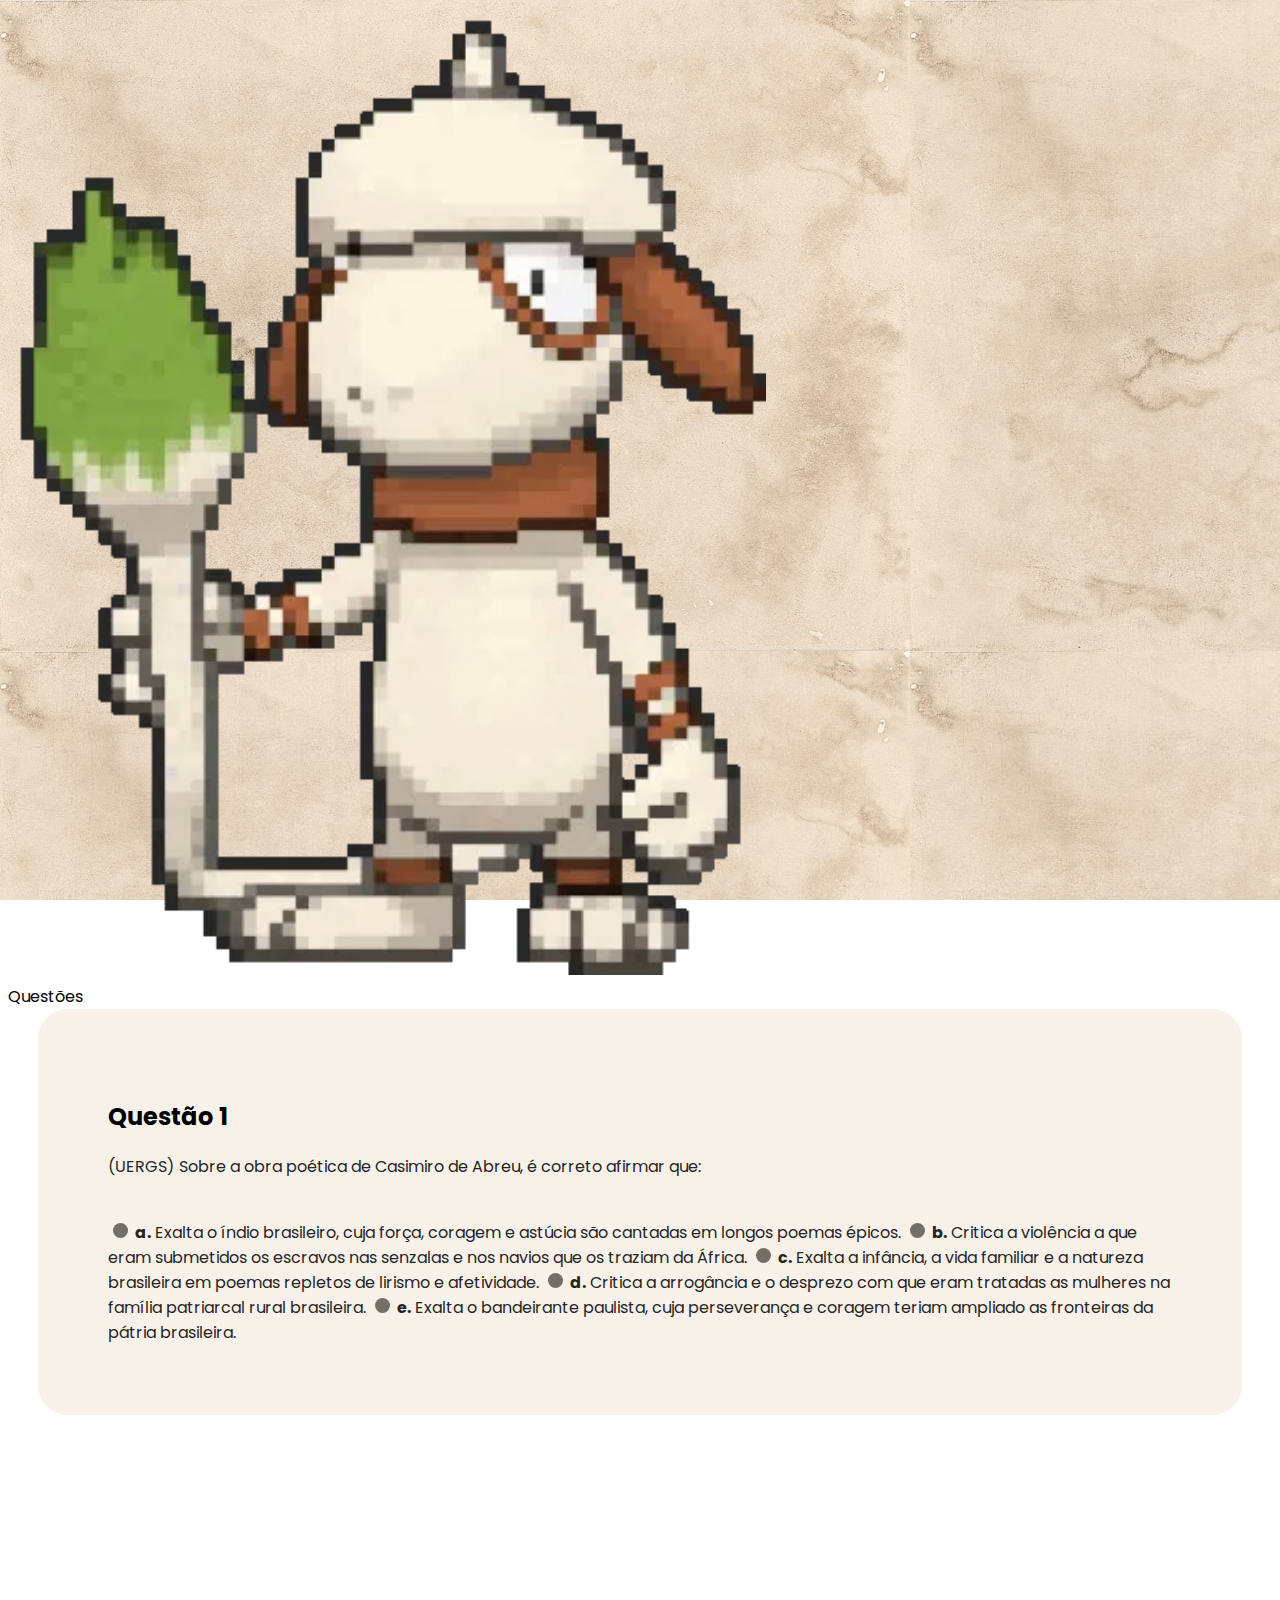
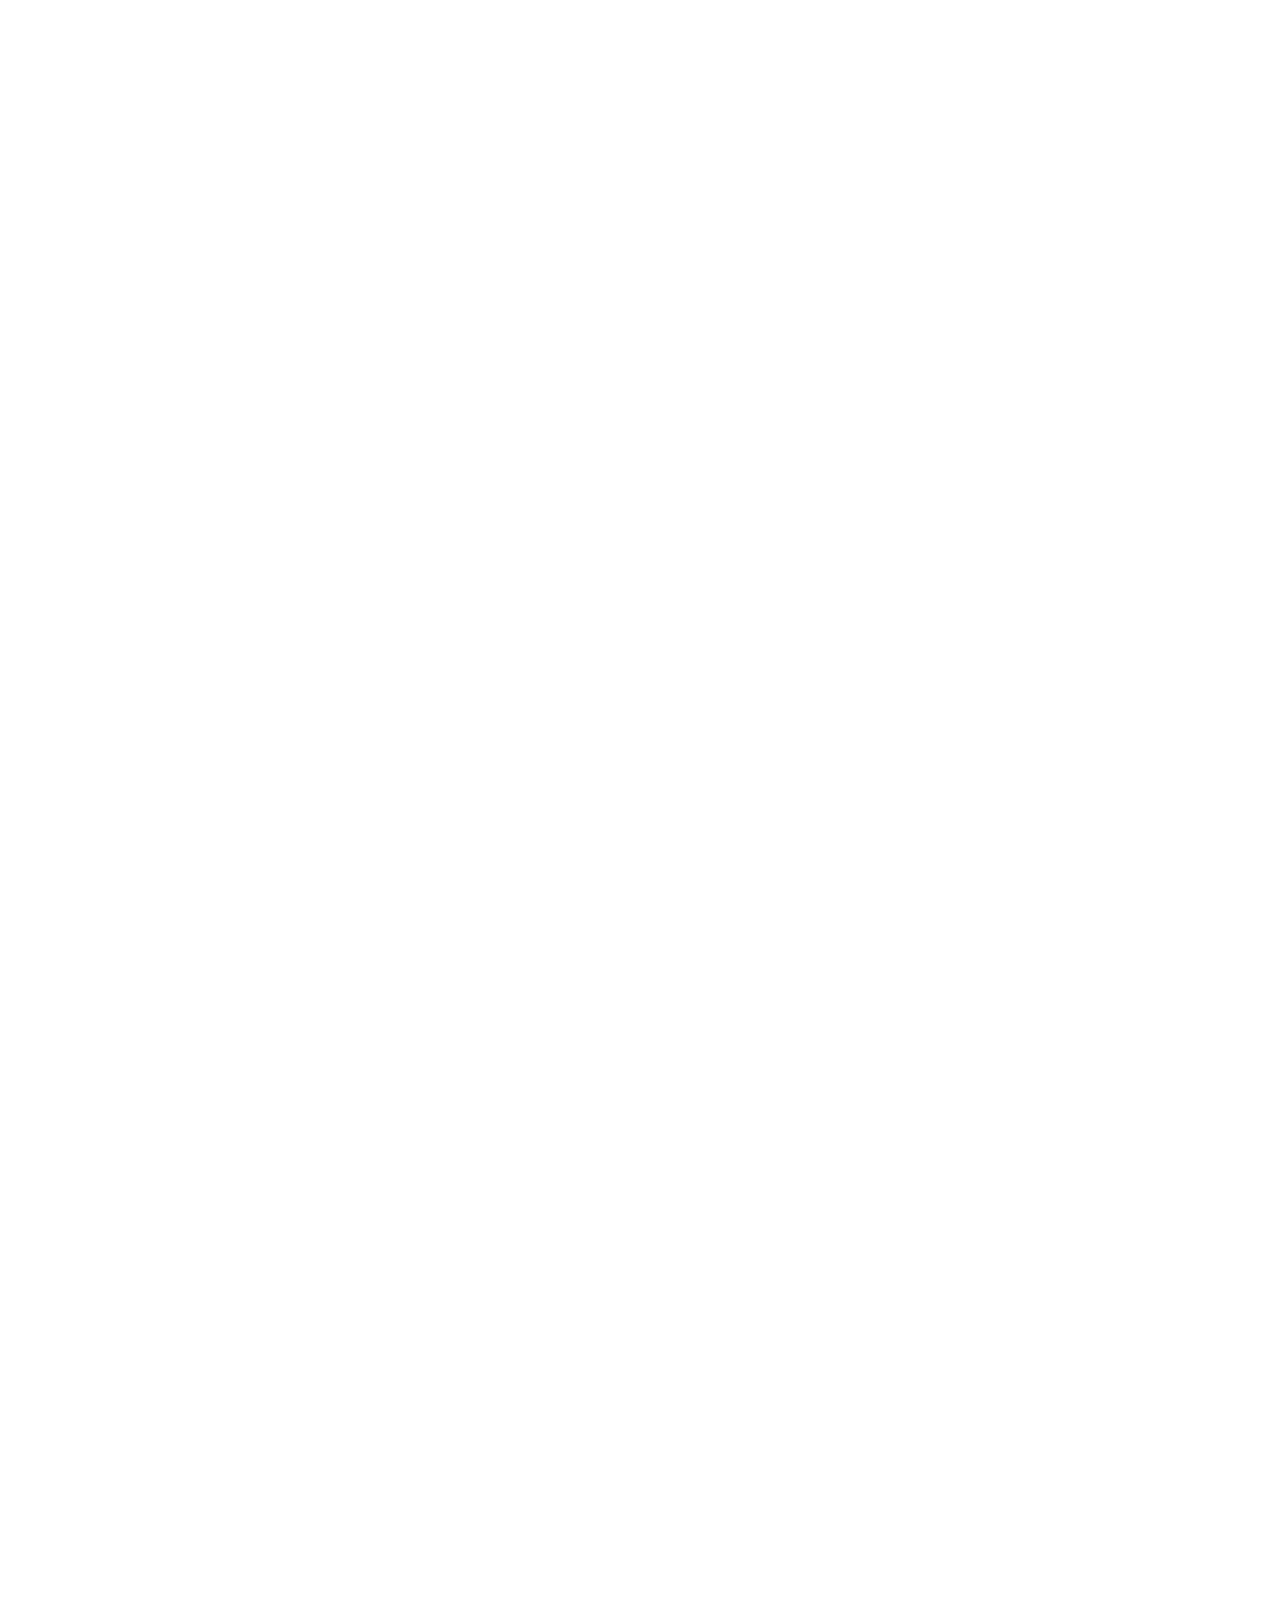
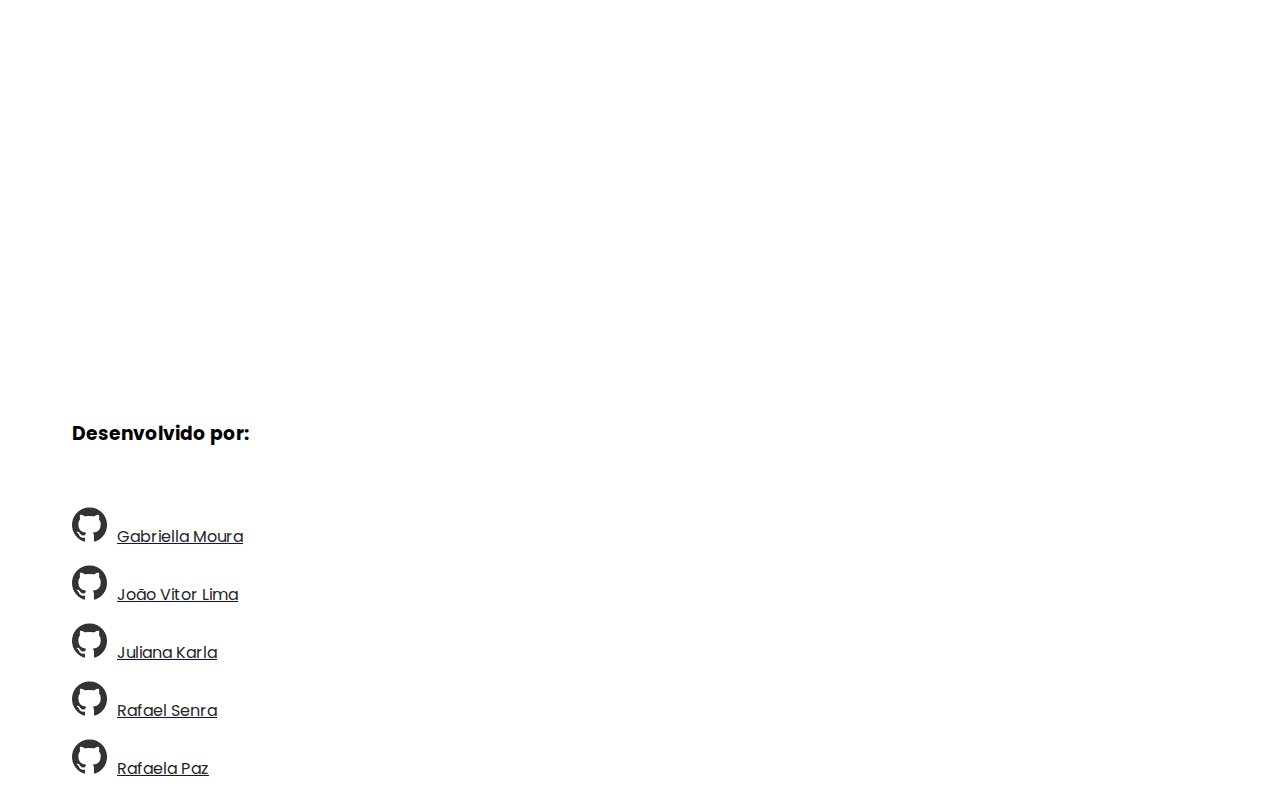
==== commit 88718b25: "Update questoes.html" ====
--- a/questoes.html
+++ b/questoes.html
@@ -147,29 +147,6 @@
 
                     <label><input type="radio" name="q4" value="errado"> <b>e.</b> I e II estão corretas.</label>
 
-                </div>
-            </section>
-            <br><br>
-            <section class="section">
-                <div class="card question ">
-                    <h2>Questão 5</h2>
-                    <p>O Romantismo brasileiro teve início em um momento histórico de grandes transformações nas esferas
-                        políticas e sociais desta nação. A busca pela implantação de um projeto marcado pela identidade
-                        nacional foi expressa por artistas que constituíram três gerações literárias.</p><br>
-                    <p>A opção que corresponde às características da primeira geração romântica é:
-                    </p><br>
-                    <label><input type="radio" name="q5" value="errado"> <b>a.</b> Pessimismo / mal do século</label>
-
-                    <label><input type="radio" name="q5" value="certo"> <b>b.</b> Nacionalismo / Indianismo</label>
-
-                    <label><input type="radio" name="q5" value="errado"> <b>c.</b>
-                        Historicismo / Medievalismo</label>
-
-                    <label><input type="radio" name="q5" value="errado"> <b>d.</b>
-                        Dualidade / Contradição</label>
-
-                    <label><input type="radio" name="q5" value="errado"> <b>e.</b>
-                        Racionalismo / Imitação</label>
                 </div>
             </section>
             <br><br>
--- a/questoes.css
+++ b/questoes.css
@@ -6,13 +6,11 @@
     font-family: 'Poppins', sans-serif;
     -webkit-font-smoothing: antialiased;
     -moz-osx-font-smoothing: grayscale;
-    
 }
 
 body {
     background-image: url(topicos/fundo.png);
     background-attachment: fixed;
-    
 }
 
 .github {
@@ -26,10 +24,11 @@
     margin-left: 64px;
 }
 
-.text-xlarge.c1-75{
-    transition: all 0.2s ease-in;
-}
-.text-xlarge.c1-75:hover{
+.text-xlarge.c1-75 {
+    transition: all 0.2s ease-in;
+}
+
+.text-xlarge.c1-75:hover {
     color: rgb(155, 130, 105);
     text-decoration-line: underline;
     transition: all 0.2s ease-in;
@@ -101,6 +100,7 @@
 b {
     color: rgb(37, 37, 37);
 }
+
 p {
     color: rgb(37, 37, 37);
 }
@@ -112,36 +112,94 @@
     margin-left: 30px;
     margin-right: 30px;
     padding: 70px;
-    
-}
-.answer {
-    display: none;
-    color: rgb(37, 37, 37);
-    margin-top: 10px;
-}
-.show-answer {
-    background-color: #ffffff;
-    color: rgb(46, 46, 46);
-    border: none;
-    padding: 10px;
-    border-radius: 40px;
-    cursor: pointer;
-    transition: all 0.2s ease-in;
-}
-.show-answer:hover {
-    color: #ffffff;
-    background-color: rgb(155, 130, 105);
-    transition: all 0.2s ease-in;
-}
+
+}
+
 @media (max-width: 600px) {
     .card {
         max-width: 100%;
         padding: 15px;
     }
-    .show-answer {
-        padding: 8px;
-    }
-}
-h6{
+}
+
+h6 {
     text-align: center;
-}+}
+
+input[type="radio"] {
+    appearance: none;
+    width: 15px;
+    height: 15px;
+    background-color: rgb(114, 111, 102);
+    border-radius: 100px;
+    cursor: pointer;
+}
+
+input[type="radio"]:checked {
+    background-color: #f7f1e9;
+    border: 4px solid rgb(114, 111, 102);
+}
+
+label {
+    font-weight: normal;
+    color: rgb(37, 37, 37);
+}
+
+button {
+    color: rgb(37, 37, 37);
+    background-color: rgb(182, 157, 131);
+    transition: all 0.2s ease-in;
+    font-size: large;
+    border-radius: 100px;
+    width: 150px;
+    height: 50px;
+    justify-content: center;
+    margin-left: 30px;
+    
+}
+
+button:hover {
+    color: #ffffff;
+    background-color: rgb(139, 117, 94);
+}
+.modal {
+    display: none;
+    position: fixed;
+    z-index: 1;
+    padding-top: 100px;
+    left: 0;
+    top: 0;
+    width: 100%;
+    height: 100%;
+    overflow: auto;
+    font-weight: bold;
+    background-color: rgb(0, 0, 0);
+    background-color: rgba(0, 0, 0, 0.4);
+}
+
+.modal-content {
+    background-color: #f7f1e9;
+    margin: auto;
+    font-size: large;
+    padding: 30px;
+    border: none;
+    margin-left: 20%;
+    margin-right: 20%;
+    height: 60%;
+    border-radius: 20px;
+    color: rgb(37, 37, 37);
+    font-weight: normal;
+}
+
+.close {
+    color: rgb(182, 157, 131);
+    float: right;
+    font-size: 28px;
+}
+
+.close:hover,
+.close:focus {
+    color: rgb(139, 117, 94);
+    text-decoration: none;
+    cursor: pointer;
+}
